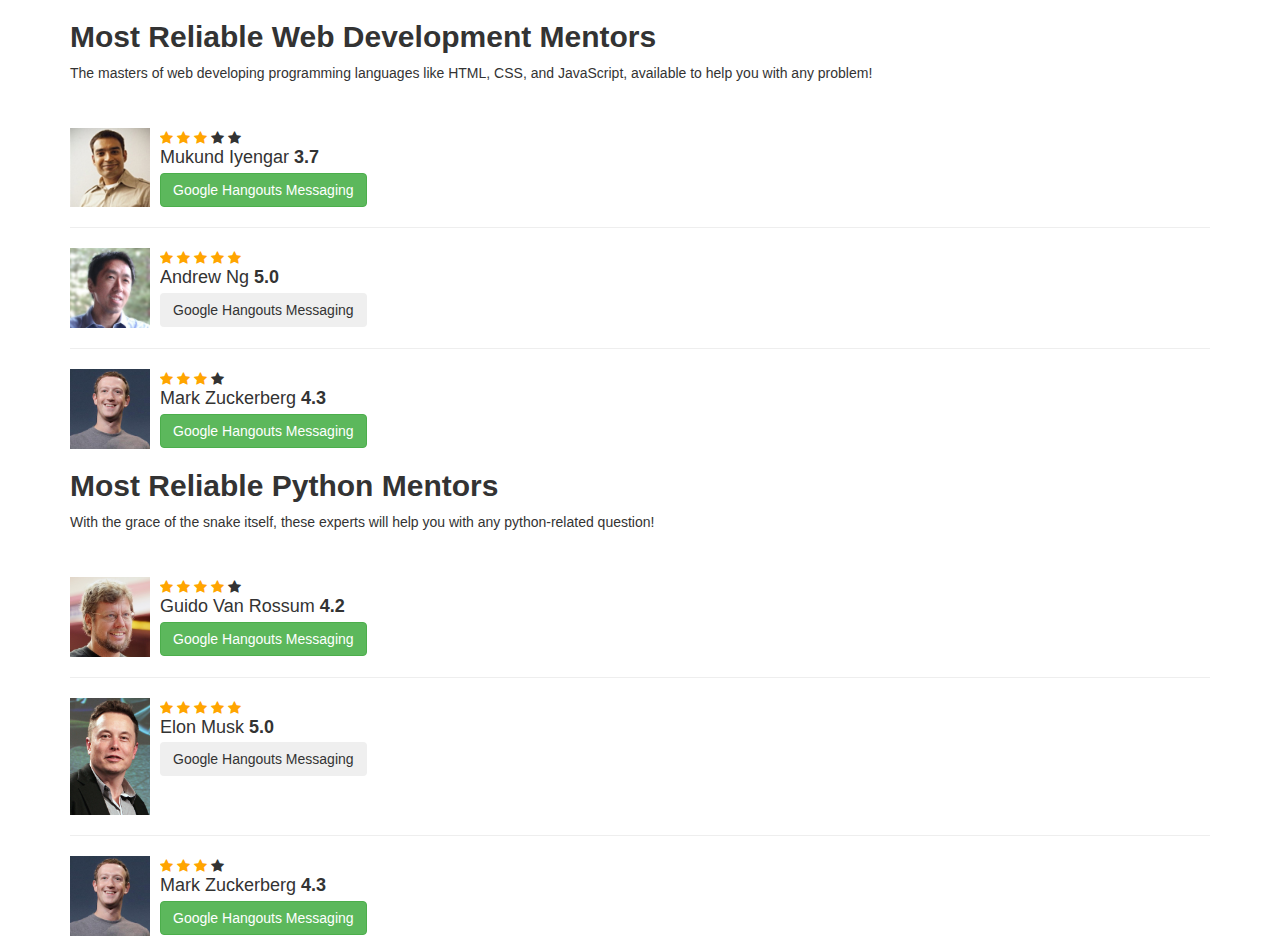
==== leaderboard.html @ 9264699f "Leaderboard" ====
<!DOCTYPE html>
<html lang="en">
<head>
  <title>Bootstrap Example</title>
  <meta charset="utf-8">
  <meta name="viewport" content="width=device-width, initial-scale=1">
  <link rel="stylesheet" href="https://maxcdn.bootstrapcdn.com/bootstrap/3.3.7/css/bootstrap.min.css">
  <script src="https://ajax.googleapis.com/ajax/libs/jquery/3.3.1/jquery.min.js"></script>
  <script src="https://maxcdn.bootstrapcdn.com/bootstrap/3.3.7/js/bootstrap.min.js"></script>
</head>
    <style>
        .bold{
            font-weight: 600;
        }
        .checked{
            color: orange;
        }
    </style>
<body>

<div class="container">
    <h2><b>Most Reliable Web Development Mentors</b></h2>
  <p>The masters of web developing programming languages like HTML, CSS, and JavaScript, available to help you with any problem!</p><br>
  <div class="media">
    <div class="media-left media-top">
      <img src="mukund.jpeg" class="media-object" style="width:80px">
    </div>
    <div class="media-body"><link rel="stylesheet" href="https://cdnjs.cloudflare.com/ajax/libs/font-awesome/4.7.0/css/font-awesome.min.css">

<span class="fa fa-star checked" ></span>
<span class="fa fa-star checked"></span>
<span class="fa fa-star checked"></span>
<span class="fa fa-star"></span>
<span class="fa fa-star"></span>
      <h4 class="media-heading">Mukund Iyengar    <span class="bold">3.7 </span></h4>
        
        <button type="button" class="btn btn-success">Google Hangouts Messaging</button>
        
      
    </div>
  </div>
  <hr>
  <div class="media">
    <div class="media-left media-middle">
      <img src="andrew.jpg" class="media-object" style="width:80px">
    </div>
    <div class="media-body">
        <span class="fa fa-star checked" ></span>
<span class="fa fa-star checked"></span>
<span class="fa fa-star checked"></span>
<span class="fa fa-star checked"></span>
<span class="fa fa-star checked"></span>
      <h4 class="media-heading">Andrew Ng <span class="bold">5.0 </span> </h4><button type="button" class="btn btn-basic">Google Hangouts Messaging</button>
      
    </div>
  </div>
  <hr>
  <div class="media">
    <div class="media-left media-bottom">
      <img src="zuck.jpg" class="media-object" style="width:80px">
    </div>
    <div class="media-body">
        <span class="fa fa-star checked"></span>
<span class="fa fa-star checked"></span>
<span class="fa fa-star checked"></span>
<span class="fa fa-star "></span>
      <h4 class="media-heading">Mark Zuckerberg <span class="bold">4.3 </span></h4><button type="button" class="btn btn-success">Google Hangouts Messaging</button>
      
    </div>
  </div>
</div>
<div class="container">
    <h2><b>Most Reliable Python Mentors</b></h2>
  <p>With the grace of the snake itself, these experts will help you with any python-related question!</p><br>
  <div class="media">
    <div class="media-left media-top">
      <img src="guido.jpg" class="media-object" style="width:80px">
    </div>
    <div class="media-body">
      <span class="fa fa-star checked"></span>
<span class="fa fa-star checked"></span>
<span class="fa fa-star checked"></span>
        <span class="fa fa-star checked"></span>

<span class="fa fa-star "></span>
      <h4 class="media-heading">Guido Van Rossum <span class="bold">4.2 </span></h4><button type="button" class="btn btn-success">Google Hangouts Messaging</button>
      
    </div>
  </div>
  <hr>
  <div class="media">
    <div class="media-left media-middle">
      <img src="musky.jpg" class="media-object" style="width:80px">
    </div>
    <div class="media-body">
     <span class="fa fa-star checked" ></span>
<span class="fa fa-star checked"></span>
<span class="fa fa-star checked"></span>
<span class="fa fa-star checked"></span>
<span class="fa fa-star checked"></span>
      <h4 class="media-heading">Elon Musk <span class="bold">5.0 </span> </h4><button type="button" class="btn btn-basic">Google Hangouts Messaging</button>
      
    </div>
  </div>
  <hr>
  <div class="media">
    <div class="media-left media-bottom">
      <img src="zuck.jpg" class="media-object" style="width:80px">
    </div>
    <div class="media-body">
      <span class="fa fa-star checked"></span>
<span class="fa fa-star checked"></span>
<span class="fa fa-star checked"></span>
<span class="fa fa-star "></span>
      <h4 class="media-heading">Mark Zuckerberg <span class="bold">4.3 </span></h4><button type="button" class="btn btn-success">Google Hangouts Messaging</button>
      
    </div>
  </div>
</div>

</body>
</html>
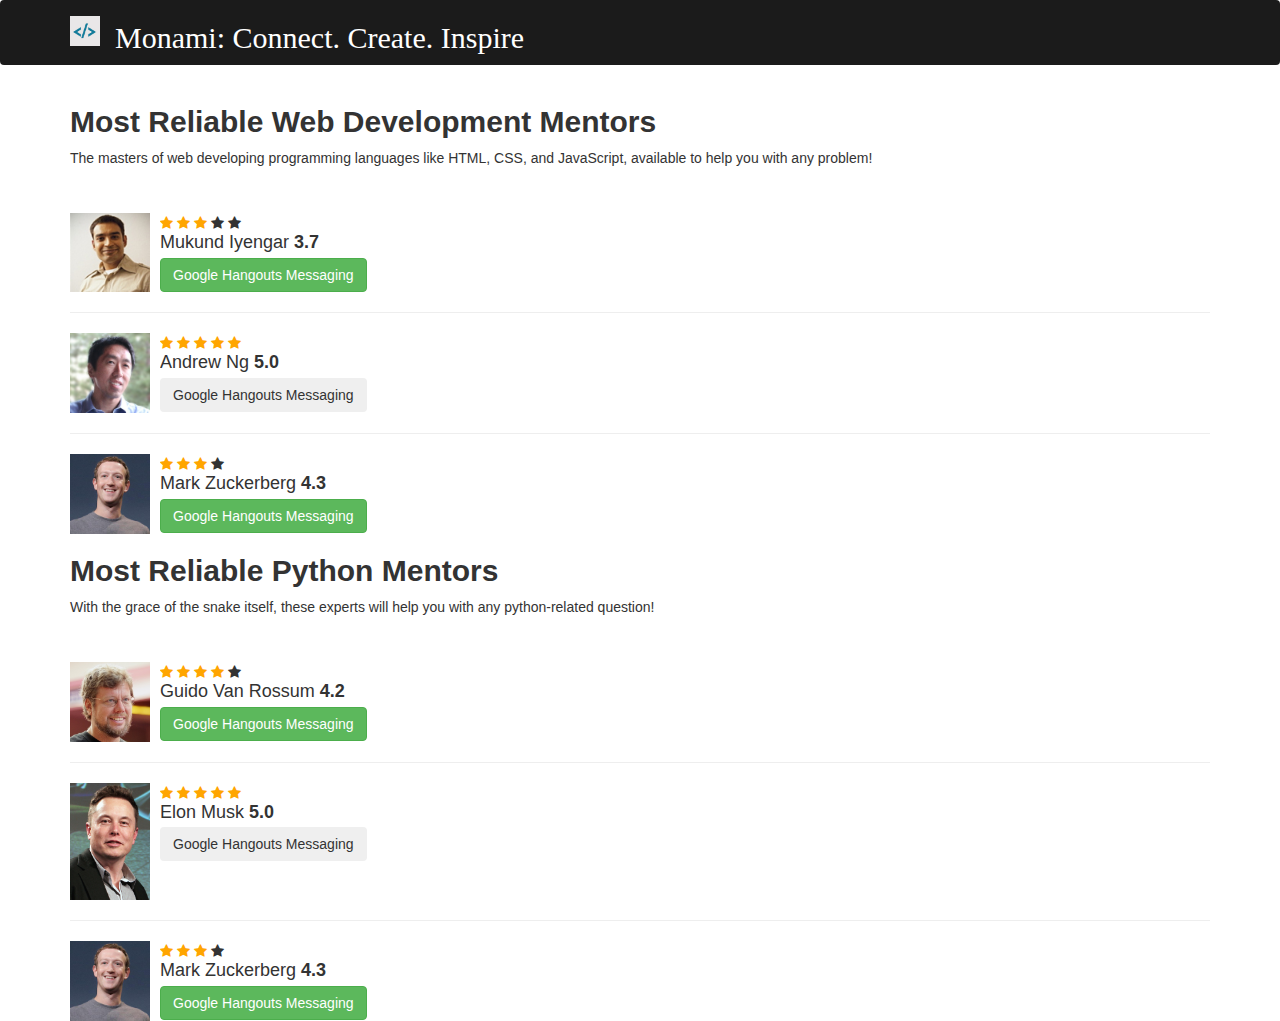
==== commit aa0a7d9b: "Leaderboard Nav bar" ====
--- a/leaderboard.html
+++ b/leaderboard.html
@@ -15,9 +15,25 @@
         .checked{
             color: orange;
         }
+        .white{
+            color:white;
+            font-family: "Montserrat";
+        }
+        .space{
+            white-space: 100px;
+        }
+        
     </style>
 <body>
-
+  <nav class="navbar navbar-expand-lg" style="background-color: #1b1b1b" id="mainNav">
+      <div class="container">
+          <a class="navbar-brand js-scroll-trigger text-white stupid-font" href="signup.html"><img src="logo.jpg" width="30" height="30"alt="Cool logo">  </a>
+          <h2 class=" white">Monami: Connect. Create. Inspire </h2>
+        
+        </button>
+        
+      </div>
+      </nav>
 <div class="container">
     <h2><b>Most Reliable Web Development Mentors</b></h2>
   <p>The masters of web developing programming languages like HTML, CSS, and JavaScript, available to help you with any problem!</p><br>
@@ -113,10 +129,12 @@
 <span class="fa fa-star checked"></span>
 <span class="fa fa-star "></span>
       <h4 class="media-heading">Mark Zuckerberg <span class="bold">4.3 </span></h4><button type="button" class="btn btn-success">Google Hangouts Messaging</button>
-      
+        
     </div>
   </div>
 </div>
-
+<div class="space">
+            
+        </div>
 </body>
 </html>
